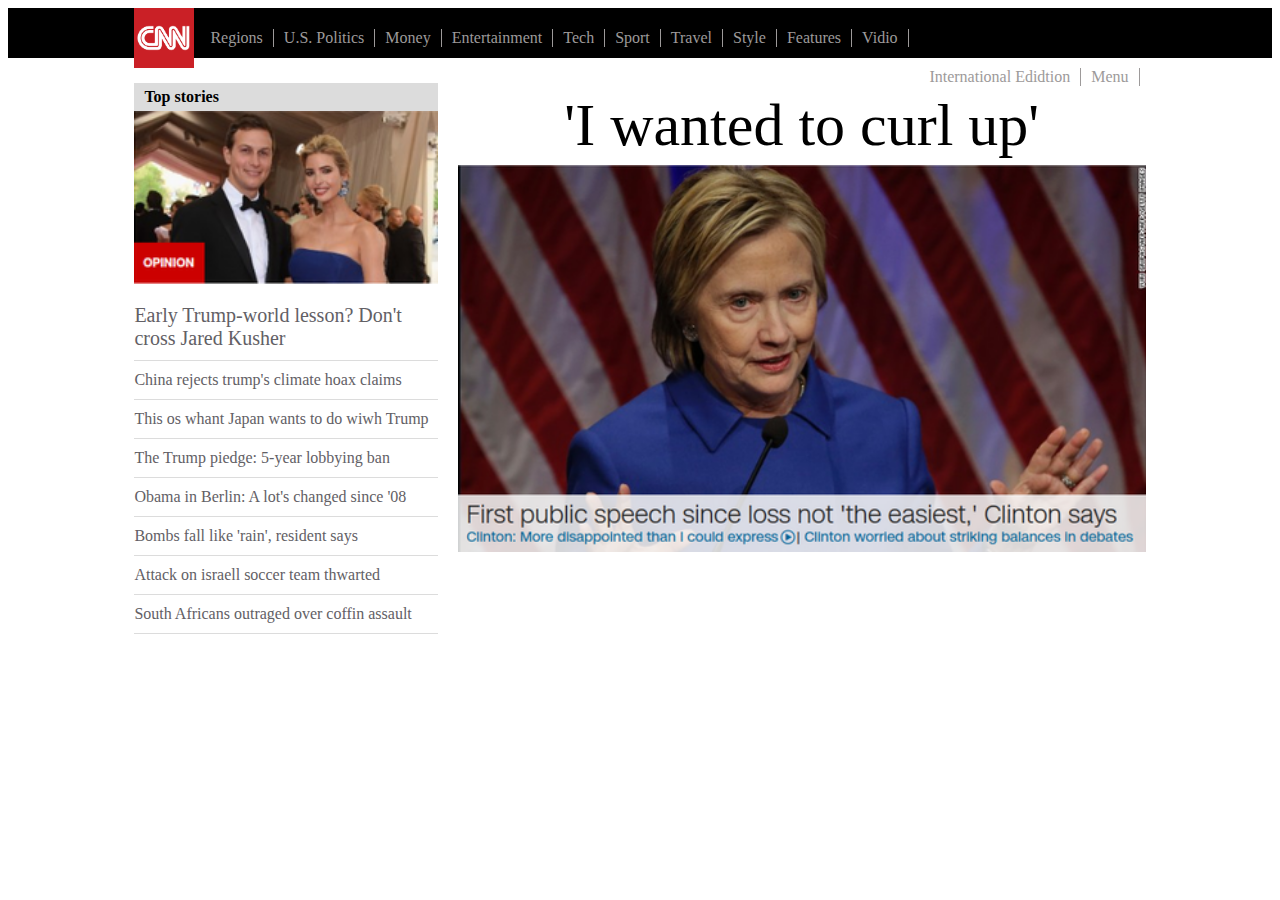
==== LABA_2/index.html @ 71f775cd "added lab 2" ====
<!DOCTYPE html>
<html>
    <head>
        <title>LABA_2_@jisni.net</title>
        <link rel="stylesheet" type="text/css" href="index.css" />
    </head>
    <body>
        <div class="backgroundheder">fdgf</div>
        <div class="contener">
            <div class="heder">
                <div class="logodiv"><img src=".\images\cnn.png" width="60px" ></div>
                <div>
                    <ul>
                        <li> Regions </li>
                        <li> U.S. Politics </li>
                        <li> Money </li>
                        <li> Entertainment </li>
                        <li> Tech </li>
                        <li> Sport </li>
                        <li> Travel </li>
                        <li> Style </li>
                        <li> Features </li>
                        <li> Vidio </li>
                    </ul>
                </div>
                <div style="float: right;">
                    <ul>
                        <li> International Edidtion</li>
                        <li> Menu </li>
                    </ul>
                </div>
            </div>
            <div class="logobottonbackground"></div>

            <div class="content">
                <div class="leftContentDive">
                    <div>
                        <strong>Top stories</strong>
                    </div>
                    <img src=".\images\photo1.png">
                    <ul>
                        <li style=" font-size: 20px;"> Early Trump-world lesson? Don't cross Jared Kusher </li>
                        <li> China rejects trump's climate hoax claims </li>
                        <li> This os whant Japan wants to do wiwh Trump </li>
                        <li> The Trump piedge: 5-year lobbying ban </li>
                        <li> Obama in Berlin: A lot's changed since '08 </li>
                        <li> Bombs fall like 'rain', resident says </li>
                        <li> Attack on israell soccer team thwarted </li>
                        <li> South Africans outraged over coffin assault </li>
                    </ul>
                </div>
                <div class="rightContentDive">
                    <div id="bigfont">
                        'I wanted to curl up'
                    </div>
                    <img src=".\images\photo2.png">
                </div>
            </div>
        </div>
    </body>
</html>
---- LABA_2/index.css ----
/*****************************************************************************/
/***********************************  HEDER  *********************************/
/*****************************************************************************/
.heder{
	height: 50px; 	
    background: black;
}
.heder > div{
    float: left;
    color: #9d9a9a;
}
.heder > div > ul{
    margin: 0;
    padding: 6px;
}
 .heder > div > ul > li{
    border-right: 1px solid #9d9a9a;
    display: block;
    float: left;
    padding-right: 10px;
    padding-left: 10px;
    margin-top: 15px;      
}   
.heder > div > ul > li:hover{
    text-shadow: white 0 0 10px; 
}
/*****************************************************************************/
/*****************************************************************************/
/*****************************************************************************/


body{
    font-family: 'Calibri';
}
.contener{
	width: 80%; 
    margin-left: 10%;
    margin-top: -50px;
	height: 600px; 	
}
.backgroundheder{
	height: 50px; 	
    background: black;
}
.logobottonbackground{
    height: 25px; 	
}
#bigfont{
    padding-top: 5px;
    font-size: 60px;
    padding-left: 40px;
    padding-right: 40px;
    background: white;
    text-align: center;
}

/*****************************************************************************/
/*******************************  CONTENT  ***********************************/
/*****************************************************************************/
.content{
	height: 50px; 	
}
.rightContentDive{   
    float: right; 
    width: 68%;
}
.leftContentDive{
    float: left;
    width: 30%;
}
.content > div > div{
    background: gainsboro;
    padding-left: 10px;
    padding-top: 5px;
    padding-bottom: 5px;
}
.content > div > img{
	float: left;
    width: 100%;
    margin-bottom: 20px;
}
.content > div > ul{
    color: #626065;
    margin: 0;
    padding: 0;
}
.content > div > ul > li{
    border-bottom: 1px solid gainsboro;
    padding-top: 10px;
    padding-bottom: 10px;
    display: block;
    float: top;
}
.content > div > ul > li:hover{
    text-shadow: slategrey 0 0 10px; 
}
/*****************************************************************************/
/*****************************************************************************/
/*****************************************************************************/
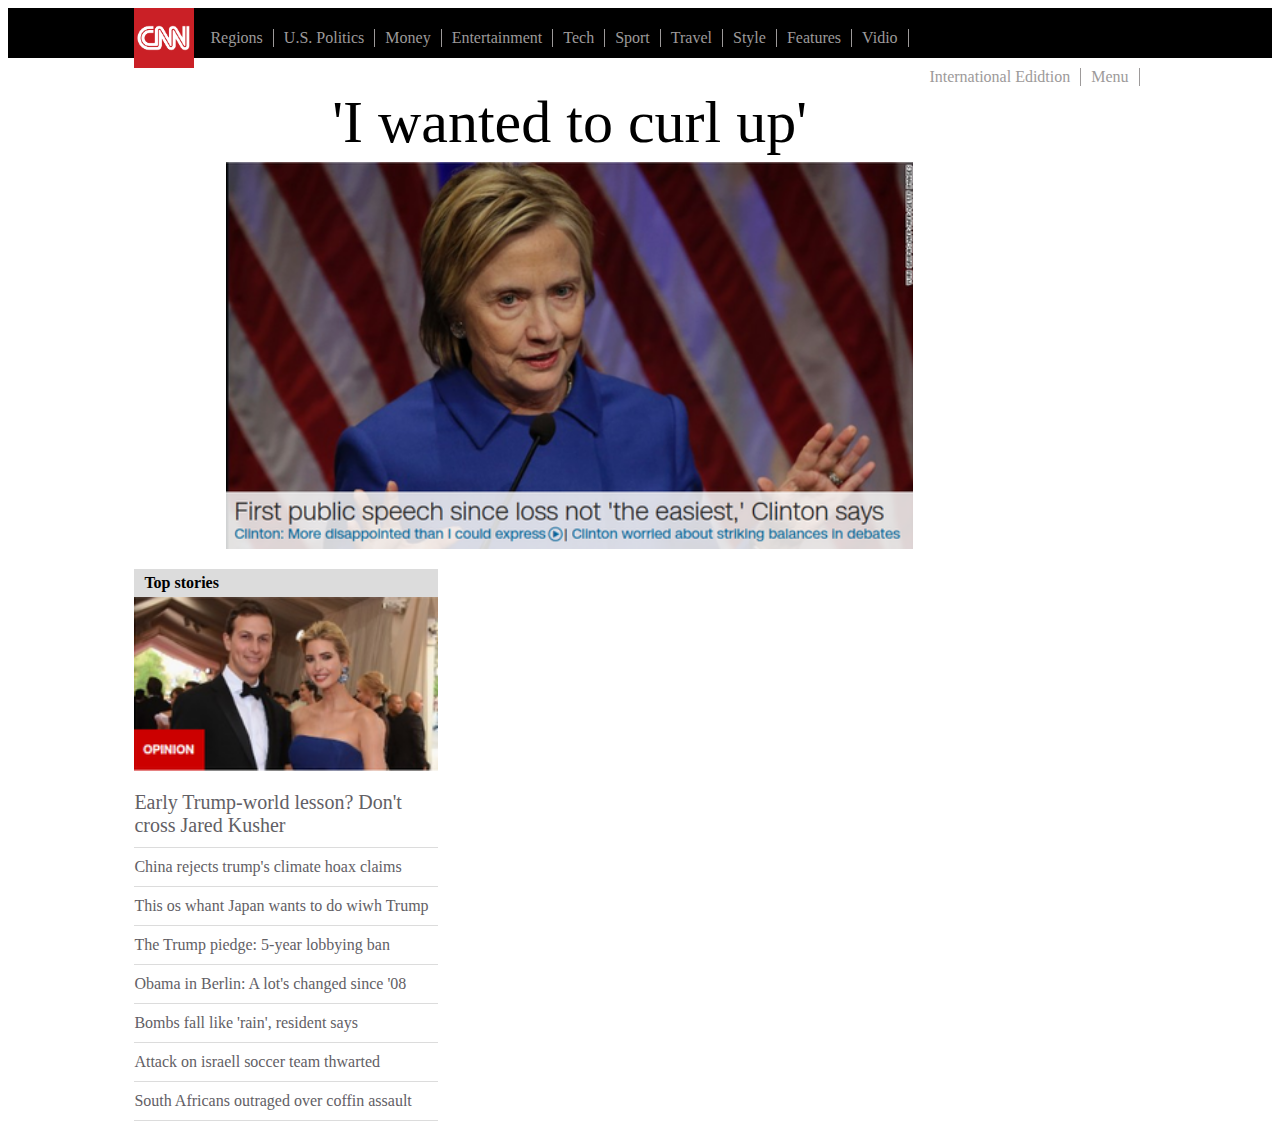
==== commit fae3b07d: "Updated lab 2" ====
--- a/LABA_2/index.html
+++ b/LABA_2/index.html
@@ -21,6 +21,10 @@
                         <li> Style </li>
                         <li> Features </li>
                         <li> Vidio </li>
+                        <div>
+                            <li>Menu</li>
+                            <li>Home</li>
+                        </div>
                     </ul>
                 </div>
                 <div style="float: right;">
@@ -33,6 +37,12 @@
             <div class="logobottonbackground"></div>
 
             <div class="content">
+                <div class="rightContentDive">
+                    <div id="bigfont">
+                        'I wanted to curl up'
+                    </div>
+                    <img src=".\images\photo2.png">
+                </div>
                 <div class="leftContentDive">
                     <div>
                         <strong>Top stories</strong>
@@ -49,12 +59,6 @@
                         <li> South Africans outraged over coffin assault </li>
                     </ul>
                 </div>
-                <div class="rightContentDive">
-                    <div id="bigfont">
-                        'I wanted to curl up'
-                    </div>
-                    <img src=".\images\photo2.png">
-                </div>
             </div>
         </div>
     </body>
--- a/LABA_2/index.css
+++ b/LABA_2/index.css
@@ -13,15 +13,68 @@
     margin: 0;
     padding: 6px;
 }
- .heder > div > ul > li{
-    border-right: 1px solid #9d9a9a;
-    display: block;
-    float: left;
-    padding-right: 10px;
-    padding-left: 10px;
-    margin-top: 15px;      
-}   
+@media (max-width: 1138px){
+    .heder > div > ul > div > li {
+            border-right: 1px solid #9d9a9a;
+            display: block;
+            float: left;
+            padding-right: 15px;
+            padding-left: 15px;
+            margin-top: 15px;      
+        } 
+}
+@media (min-width: 1138px){
+    .heder > div > ul > div > li {
+            display: none;
+            border-right: 1px solid #9d9a9a;
+            float: left;
+            margin-top: 15px;      
+        } 
+}
+@media (max-width: 1138px){
+    .heder > div > ul > li{
+            display: none;
+            border-right: 1px solid #9d9a9a;
+            float: left;
+            padding-right: 5px;
+            padding-left: 5px;
+            margin-top: 15px;      
+        } 
+}
+@media (min-width: 1135px){
+    .heder > div > ul > li{
+            border-right: 1px solid #9d9a9a;
+            display: block;
+            float: left;
+            padding-right: 5px;
+            padding-left: 5px;
+            margin-top: 15px;      
+        } 
+}  
+@media (min-width: 1210px){
+    .heder > div > ul > li{
+            border-right: 1px solid #9d9a9a;
+            display: block;
+            float: left;
+            padding-right: 8px;
+            padding-left: 8px;
+            margin-top: 15px;      
+        } 
+}  
+@media (min-width: 1275px){
+    .heder > div > ul > li{
+        border-right: 1px solid #9d9a9a;
+        display: block;
+        float: left;
+        padding-right: 10px;
+        padding-left: 10px;
+        margin-top: 15px;      
+    }   
+}
 .heder > div > ul > li:hover{
+    text-shadow: white 0 0 10px; 
+}
+.heder > div > ul > div > li:hover{
     text-shadow: white 0 0 10px; 
 }
 /*****************************************************************************/
@@ -45,13 +98,45 @@
 .logobottonbackground{
     height: 25px; 	
 }
-#bigfont{
-    padding-top: 5px;
-    font-size: 60px;
-    padding-left: 40px;
-    padding-right: 40px;
-    background: white;
-    text-align: center;
+@media (max-width: 1135px){
+    #bigfont{
+        padding-top: 5px;
+        font-size: 35px;
+        padding-left: 20px;
+        padding-right: 20px;
+        background: white;
+        text-align: center;
+    }
+} 
+@media (min-width: 1135px){
+    #bigfont{
+        padding-top: 5px;
+        font-size: 40px;
+        padding-left: 30px;
+        padding-right: 30px;
+        background: white;
+        text-align: center;
+    }
+}  
+@media (min-width: 1210px){
+    #bigfont{
+        padding-top: 5px;
+        font-size: 50px;
+        padding-left: 40px;
+        padding-right: 40px;
+        background: white;
+        text-align: center;
+    }
+}  
+@media (min-width: 1275px){
+    #bigfont{
+        padding-top: 5px;
+        font-size: 60px;
+        padding-left: 40px;
+        padding-right: 40px;
+        background: white;
+        text-align: center;
+    }
 }
 
 /*****************************************************************************/
@@ -60,13 +145,29 @@
 .content{
 	height: 50px; 	
 }
-.rightContentDive{   
-    float: right; 
-    width: 68%;
-}
-.leftContentDive{
-    float: left;
-    width: 30%;
+@media (max-width: 650px){
+   .rightContentDive{   
+        float: left; 
+        width: 100%;
+    }
+} 
+@media (min-width: 650px){
+   .rightContentDive{   
+        float: right; 
+        width: 68%;
+    }
+}
+@media (max-width: 650px){
+    .leftContentDive{
+        float: left;
+        width: 100%;
+    }
+} 
+@media (min-width: 650px){
+    .leftContentDive{
+        float: left;
+        width: 30%;
+    }
 }
 .content > div > div{
     background: gainsboro;
